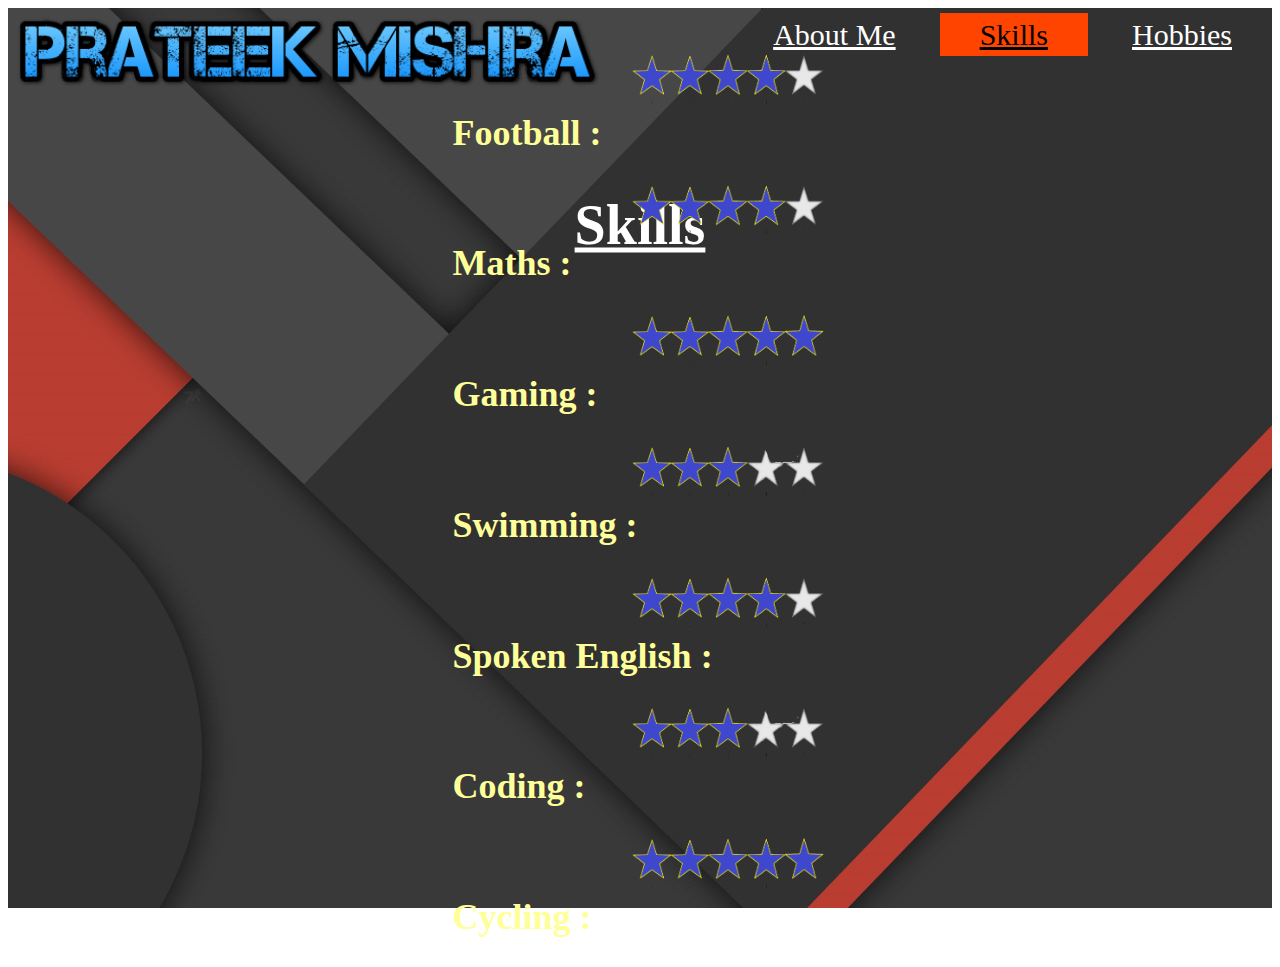
==== skills.html @ 40637b99 "1st" ====
<!DOCTYPE html>
<html>
<head>
   <title>Prateek Mishra's Skills</title>
   <link rel="stylesheet" type="text/css" href="design/design.css" 
</head>
<body>
   <header>
       <div class="main">
           <div class="name">
              <img src="name.png">
           </div>
           <ul>
               <li><a href="index.html">About Me</a></li>
               <li class="skills"><a href="#">Skills</a></li>
               <li><a href="hobbies.html">Hobbies</a></li>
           </ul>
       </div> 
       <div class="skilltitle">
          <h1>Skills</h1>
       </div> 
       <div class="skillinfo">
          <h2><b><div class="football"><img src="R4.png"></div>Football : </b></h2> 
          <h2><b><div class="maths"><img src="R4.png"></div>Maths : </b></h2>
          <h2><b><div class="gaming"><img src="R5.png"></div>Gaming : </b></h2>
          <h2><b><div class="swimming"><img src="R3.png"></div>Swimming : </b></h2>
          <h2><b><div class="spokenenglish"><img src="R4.png"></div>Spoken English : </b></h2>
          <h2><b><div class="coding"><img src="R3.png"></div>Coding : </b></h2>
          <h2><b><div class="cycling"><img src="R5.png"></div>Cycling : </b></h2> 
       </div> 
       </div> 
   </header>
</body>
</html>
---- design/design.css ----
{ margin: 0;
  padding: 0;
  font-family: Century Gothic;
}

header
{ background-image:linear-gradient(rgba(0,0,0,0.2),rgba(0,0,0,0.2)), url(../bg.jpg);
  height: 100vh;
  background-size: cover;
  background-position: center;
}

ul
{
  list-style-type: none;
  float:right;
  margin-top: 10px;
  
}
ul li 
{  display: inline-block;
}

ul li a
{  text-decoration: underline;
   color: #fff;
   padding: 5px 40px;
   font-size: 30px;
   transition: 0.6s ease;
}
 
ul li a:hover
{  background-color: #fff;
   color: #000; 
}

ul li.homepage a
{  background-color: #f40;
   color: #000;
}

.name img
{  float: left;
   width: 600px;
   height: auto; 
}

.main
{  max-width: 1800px;
   margin: auto;
}

.mypic img
{  float: center;
   width: 300px;
   height: auto;
   margin-left: 175px;
   margin-top: 130px;
} 

.myname
{   text-decoration: underline;
    color: #fff;
    font-size: 22px;
    margin-left:825px;
}

.info
{  color: #ff9;
   font-size: 18px;
   margin-left: 0px;
  text-align: center; 
}

ul li.hobbies a
{  background-color: #f40;
   color: #000;
}

.hobbytitle
{  text-decoration: underline;
   color: #fff;
   font-size: 28px;
   position: absolute;
   top: 25%;
   left: 50%;
   transform: translate(-50%,-50%);
}

.hobbyinfo
{ color: #ff9;
  font-size: 24px;
  text-align: center;
  margin-left: 0px;
  position: absolute;
   top: 55%;
   left: 50%;
   transform: translate(-50%,-50%);
}

ul li.skills a
{  background-color: #f40;
   color: #000;
}

.skilltitle
{  text-decoration: underline;
   color: #fff;
   font-size: 28px;
   position: absolute;
   top: 25%;
   left: 50%;
   transform: translate(-50%,-50%);
}

.skillinfo
{ color: #ff9;
  font-size: 24px;
  text-align: justify;
  position: absolute;
  top: 55%;
  left: 50%;
   transform: translate(-50%,-50%);
}
.football img
{  float: right;
   width: 200px;
   height: auto;
   margin-left: 175px;
   margin-top: 0px;
}
.maths img
{  float: right;
   width: 200px;
   height: auto;
   margin-left: 175px;
   margin-top: 0px;
}
.gaming img
{  float: right;
   width: 200px;
   height: auto;
   margin-left: 175px;
   margin-top: 0px;
}
.swimming img
{  float: right;
   width: 200px;
   height: auto;
   margin-left: 175px;
   margin-top: 0px;
}
.spokenenglish img
{  float: right;
   width: 200px;
   height: auto;
   margin-left: 175px;
   margin-top: 0px;
}
.coding img
{  float: right;
   width: 200px;
   height: auto;
   margin-left: 175px;
   margin-top: 0px;
}
.cycling img
{  float: right;
   width: 200px;
   height: auto;
   margin-left: 175px;
   margin-top: 0px;
}
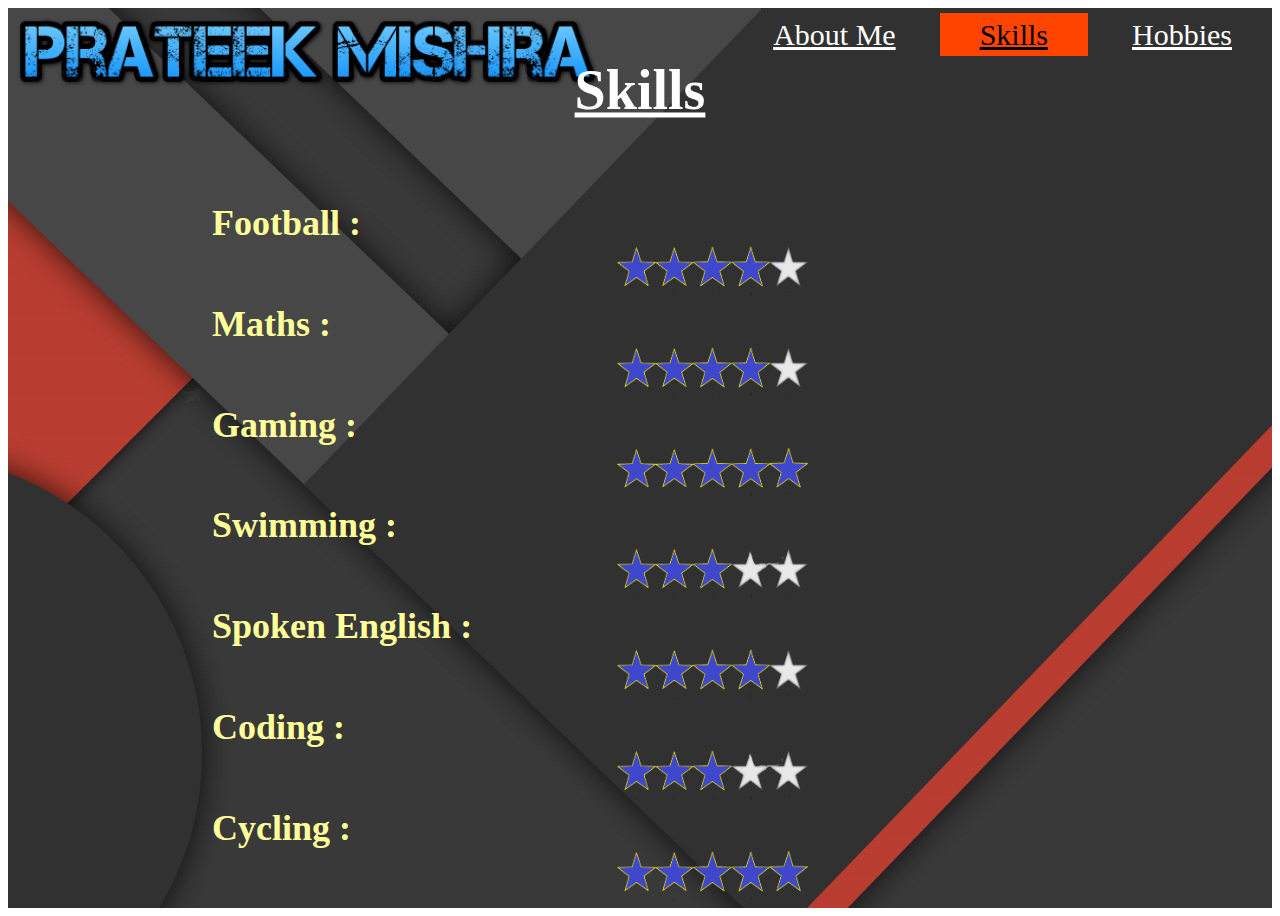
==== commit 1dc06cf5: "2nd" ====
--- a/skills.html
+++ b/skills.html
@@ -20,13 +20,13 @@
           <h1>Skills</h1>
        </div> 
        <div class="skillinfo">
-          <h2><b><div class="football"><img src="R4.png"></div>Football : </b></h2> 
-          <h2><b><div class="maths"><img src="R4.png"></div>Maths : </b></h2>
-          <h2><b><div class="gaming"><img src="R5.png"></div>Gaming : </b></h2>
-          <h2><b><div class="swimming"><img src="R3.png"></div>Swimming : </b></h2>
-          <h2><b><div class="spokenenglish"><img src="R4.png"></div>Spoken English : </b></h2>
-          <h2><b><div class="coding"><img src="R3.png"></div>Coding : </b></h2>
-          <h2><b><div class="cycling"><img src="R5.png"></div>Cycling : </b></h2> 
+          <h2><b>Football : <div class="football"><img src="R4.png"></div></b></h2> 
+          <h2><b>Maths : <div class="maths"><img src="R4.png"></div></b></h2>
+          <h2><b>Gaming : <div class="gaming"><img src="R5.png"></div></b></h2>
+          <h2><b>Swimming : <div class="swimming"><img src="R3.png"></div></b></h2>
+          <h2><b>Spoken English : <div class="spokenenglish"><img src="R4.png"></div></b></h2>
+          <h2><b>Coding : <div class="coding"><img src="R3.png"></div></b></h2>
+          <h2><b>Cycling : <div class="cycling"><img src="R5.png"></div></b></h2> 
        </div> 
        </div> 
    </header>
--- a/design/design.css
+++ b/design/design.css
@@ -108,7 +108,7 @@
    color: #fff;
    font-size: 28px;
    position: absolute;
-   top: 25%;
+   top: 10%;
    left: 50%;
    transform: translate(-50%,-50%);
 }
@@ -116,61 +116,64 @@
 .skillinfo
 { color: #ff9;
   font-size: 24px;
-  text-align: justify;
+  text-align: left;
   position: absolute;
-  top: 55%;
-  left: 50%;
+  top: 60%;
+  left: 40%;
    transform: translate(-50%,-50%);
 }
 .football img
 {  float: right;
    width: 200px;
    height: auto;
-   margin-left: 175px;
-   margin-top: 0px;
+   margin-left: 400px;
+   margin-bottom: 0px;
 }
 .maths img
 {  float: right;
    width: 200px;
    height: auto;
-   margin-left: 175px;
-   margin-top: 0px;
+   margin-left: 400px;
+   margin-bottom: 0px;
 }
 .gaming img
 {  float: right;
    width: 200px;
    height: auto;
-   margin-left: 175px;
-   margin-top: 0px;
+   margin-left: 400px;
+   margin-bottom: 0px;
 }
 .swimming img
 {  float: right;
    width: 200px;
    height: auto;
-   margin-left: 175px;
-   margin-top: 0px;
+   margin-left: 400px;
+   margin-bottom: 0px;
 }
 .spokenenglish img
 {  float: right;
    width: 200px;
    height: auto;
-   margin-left: 175px;
-   margin-top: 0px;
+   margin-left: 400px;
+   margin-bottom: 0px;
 }
 .coding img
 {  float: right;
    width: 200px;
    height: auto;
-   margin-left: 175px;
-   margin-top: 0px;
+   margin-left: 400px;
+   margin-bottom: 0px;
 }
 .cycling img
 {  float: right;
    width: 200px;
    height: auto;
-   margin-left: 175px;
-   margin-top: 0px;
+   margin-left: 400px;
+   margin-bottom: 0px;
 }
 
 
 
+
+
+
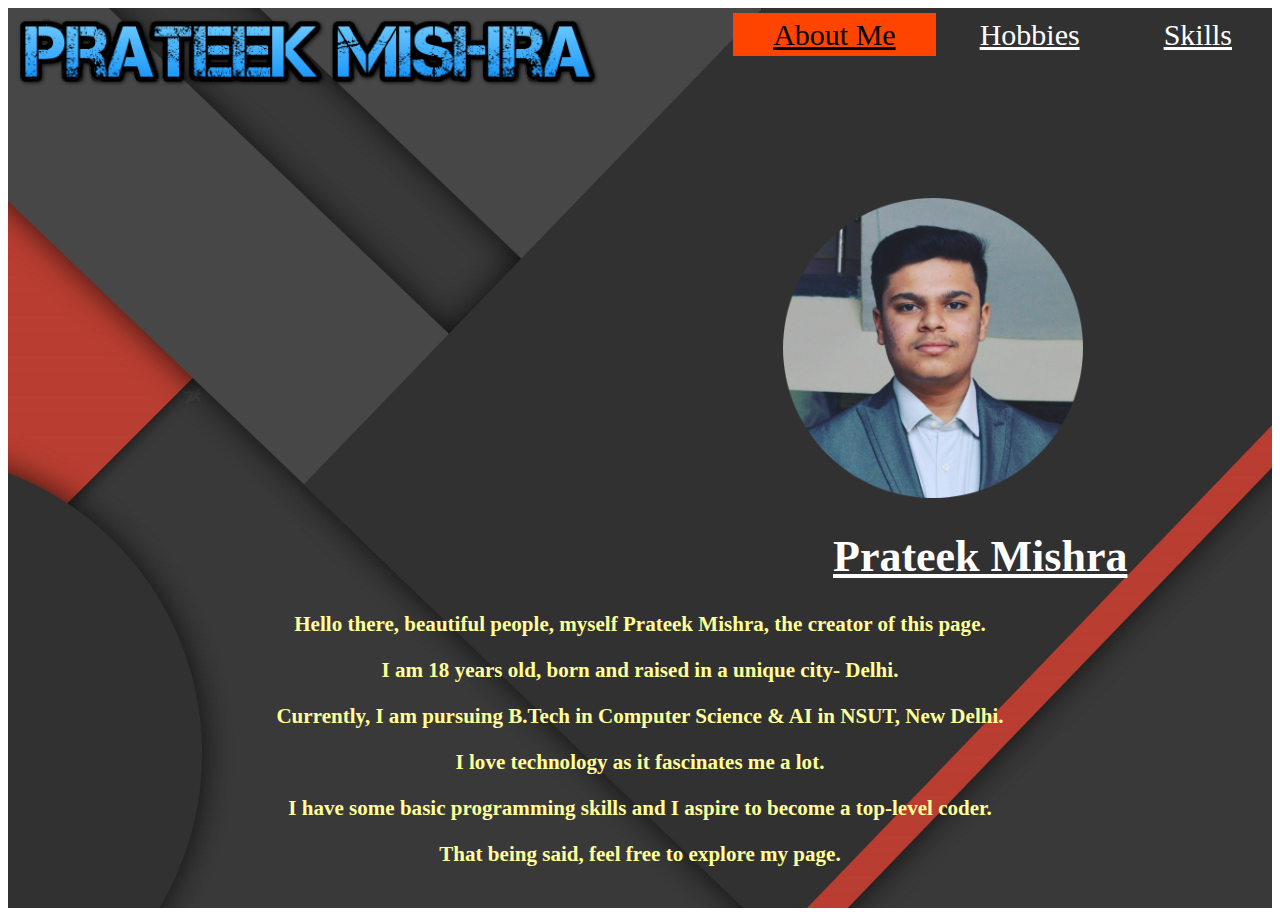
==== commit 8dbd2bd2: "Update skills.html" ====
--- a/skills.html
+++ b/skills.html
@@ -1,7 +1,7 @@
 <!DOCTYPE html>
 <html>
 <head>
-   <title>Prateek Mishra's Skills</title>
+   <title>About Prateek Mishra</title>
    <link rel="stylesheet" type="text/css" href="design/design.css" 
 </head>
 <body>
@@ -11,24 +11,26 @@
               <img src="name.png">
            </div>
            <ul>
-               <li><a href="index.html">About Me</a></li>
-               <li class="skills"><a href="#">Skills</a></li>
+               <li class="homepage"><a href="#">About Me</a></li>
                <li><a href="hobbies.html">Hobbies</a></li>
+               <li><a href="skillset.html">Skills</a></li>
            </ul>
        </div> 
-       <div class="skilltitle">
-          <h1>Skills</h1>
+       <div class="mypic">
+          <img src="mypic.png">
+       </div>
+       <div class="myname">
+          <h1>Prateek Mishra</h1>
        </div> 
-       <div class="skillinfo">
-          <h2><b>Football : <div class="football"><img src="R4.png"></div></b></h2> 
-          <h2><b>Maths : <div class="maths"><img src="R4.png"></div></b></h2>
-          <h2><b>Gaming : <div class="gaming"><img src="R5.png"></div></b></h2>
-          <h2><b>Swimming : <div class="swimming"><img src="R3.png"></div></b></h2>
-          <h2><b>Spoken English : <div class="spokenenglish"><img src="R4.png"></div></b></h2>
-          <h2><b>Coding : <div class="coding"><img src="R3.png"></div></b></h2>
-          <h2><b>Cycling : <div class="cycling"><img src="R5.png"></div></b></h2> 
+       <div class="info">
+          <h3><b>Hello there, beautiful people, myself Prateek Mishra, the creator of this page.</b></h3>
+          <h3><b>I am 18 years old, born and raised in a unique city- Delhi.</b></h3>
+          <h3><b>Currently, I am pursuing B.Tech in Computer Science & AI in NSUT, New Delhi.</b></h3>
+          <h3><b>I love technology as it fascinates me a lot.</b></h3>
+          <h3><b>I have some basic programming skills and I aspire to become a top-level coder.</b></h3>
+          <h3><b>That being said, feel free to explore my page.</b></h3>
        </div> 
        </div> 
    </header>
 </body>
-</html>+</html>
--- a/design/design.css
+++ b/design/design.css
@@ -118,7 +118,7 @@
   font-size: 24px;
   text-align: left;
   position: absolute;
-  top: 60%;
+  top: 50%;
   left: 40%;
    transform: translate(-50%,-50%);
 }
